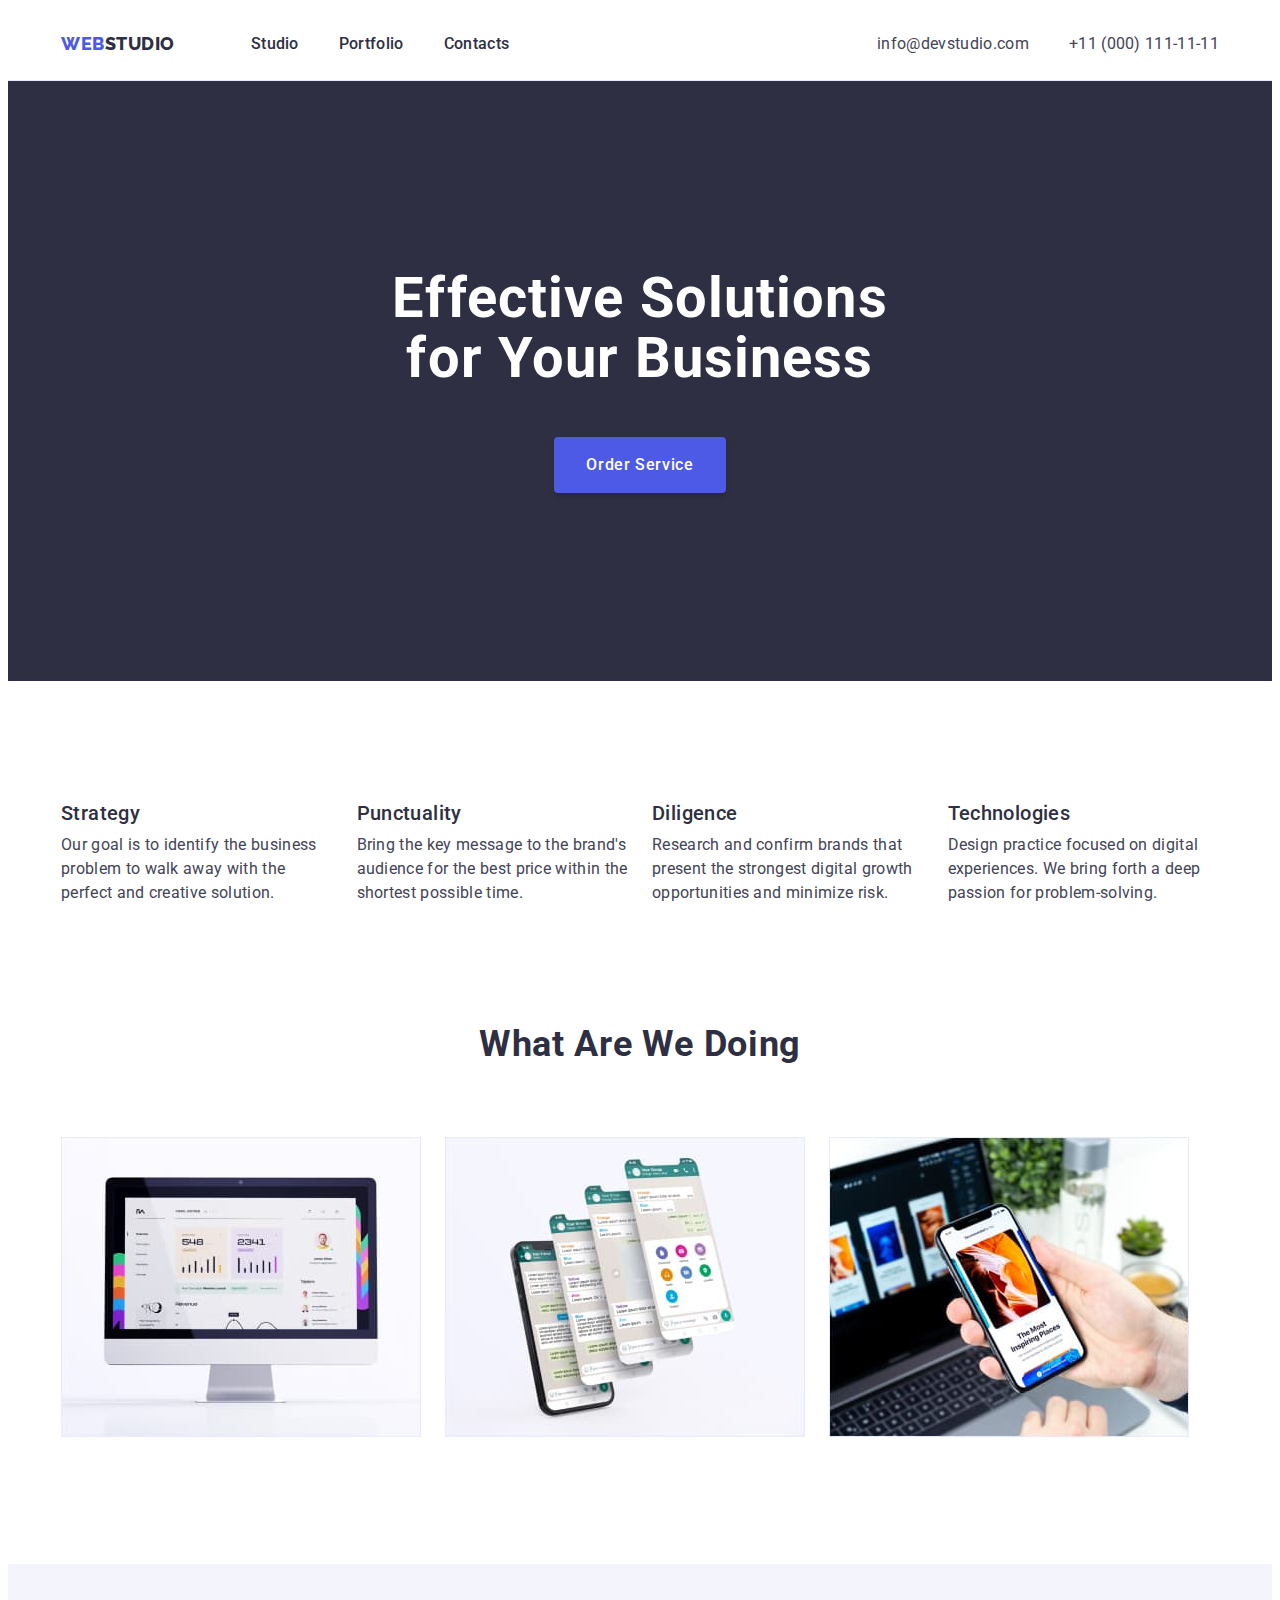
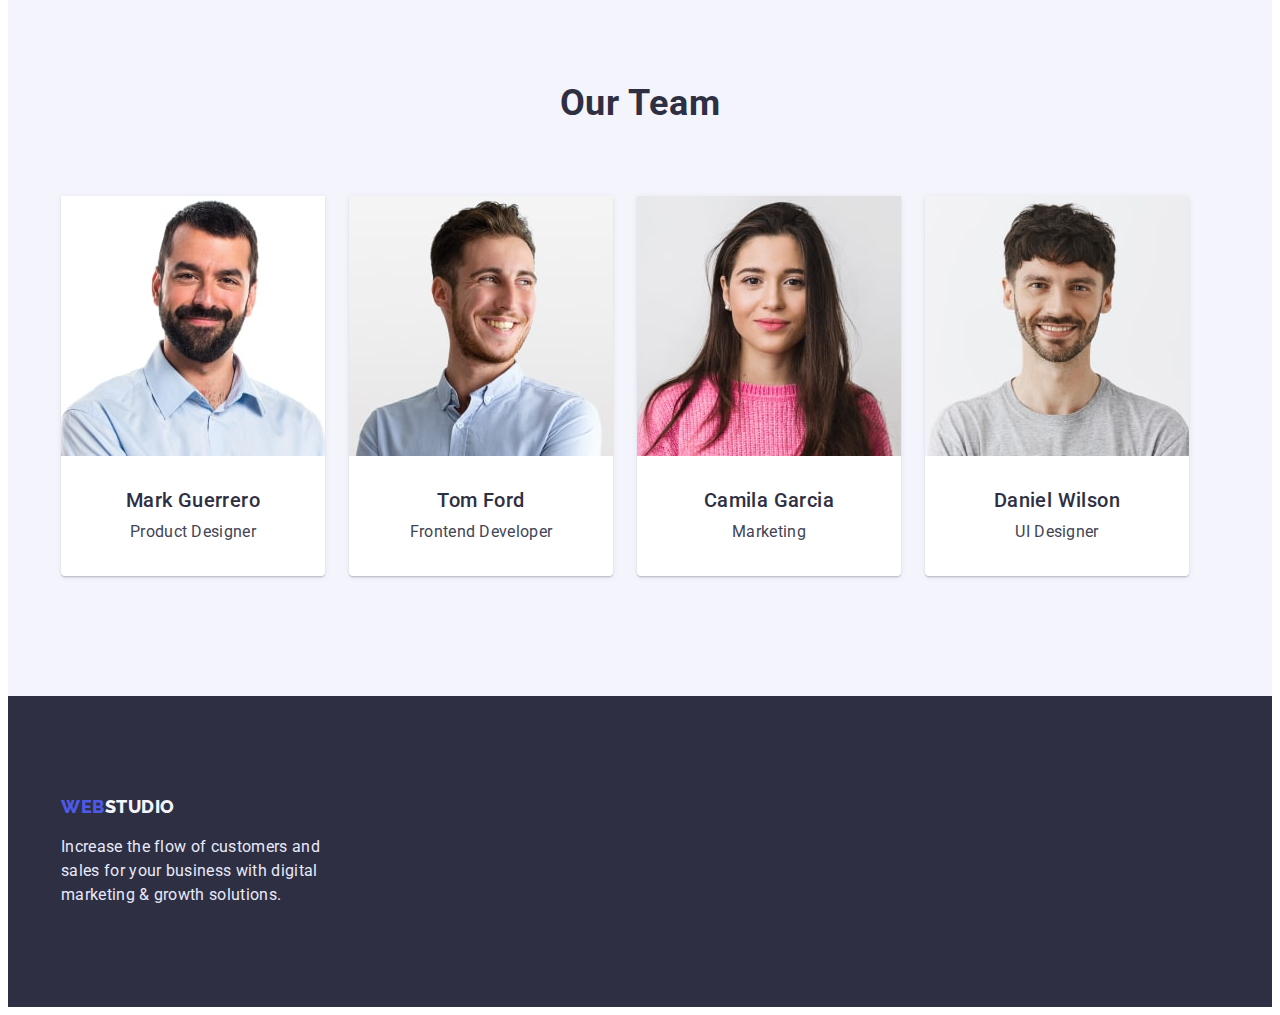
==== index.html @ 8305bf83 "Initial commit" ====
<!DOCTYPE html>
<html lang="en">

<head>
  <meta charset="UTF-8" />
  <meta http-equiv="X-UA-Compatible" content="IE=edge" />
  <meta name="viewport" content="width=device-width, initial-scale=1.0" />
  <title>Webstudio</title>
  <link rel="preconnect" href="https://fonts.googleapis.com" />
  <link rel="preconnect" href="https://fonts.gstatic.com" crossorigin />
  <link href="https://fonts.googleapis.com/css2?family=Raleway:wght@900&family=Roboto:wght@400;500;700&display=swap"
    rel="stylesheet" />
  <link rel="stylesheet" href="https://cdnjs.cloudflare.com/ajax/libs/modern-normalize/1.1.0/modern-normalize.min.css"
    integrity="sha512-wpPYUAdjBVSE4KJnH1VR1HeZfpl1ub8YT/NKx4PuQ5NmX2tKuGu6U/JRp5y+Y8XG2tV+wKQpNHVUX03MfMFn9Q=="
    crossorigin="anonymous" referrerpolicy="no-referrer" />
  <link rel="stylesheet" href="./css/styles.css" />
</head>

<body>
  <header>
    <div class="nav-container container">
      <nav class="nav">
        <a class="logo link" href="./index.html">Web<span class="logo-studio">Studio</span></a>
        <ul class="nav-list list">
          <li class="nav-item item">
            <a class="nav-link link" href="./index.html">Studio</a>
          </li>
          <li class="nav-item item">
            <a class="nav-link link" href="./portfolio.html">Portfolio</a>
          </li>
          <li class="nav-item item">
            <a class="nav-link link" href="">Contacts</a>
          </li>
        </ul>
      </nav>
      <address class="address">
        <ul class="address-list list">
          <li class="address-item item">
            <a class="address-link link" href="mailto:info@devstudio.com">info@devstudio.com</a>
          </li>
          <li class="address-item item">
            <a class="address-link link" href="tel:+110001111111">+11 (000) 111-11-11</a>
          </li>
        </ul>
      </address>
    </div>
  </header>
  <main>
    <section class="hero section">
      <div class="hero-container container">
        <h1 class="hero-heading">Effective Solutions for Your Business</h1>
        <button class="hero-btn btn" type="button">Order Service</button>
    </section>
    <section class="about section">
      <div class="about-container container">
        <h2 class="about-heading visually-hidden">About us</h2>
        <ul class="about-list list">
          <li class="about-item item">
            <h3 class="about-name">Strategy</h3>
            <p class="about-description">
              Our goal is to identify the business problem to walk away with the
              perfect and creative solution.
            </p>
          </li>
          <li class="about-item item">
            <h3 class="about-name">Punctuality</h3>
            <p class="about-description">
              Bring the key message to the brand's audience for the best price
              within the shortest possible time.
            </p>
          </li>
          <li class="about-item item">
            <h3 class="about-name">Diligence</h3>
            <p class="about-description">
              Research and confirm brands that present the strongest digital
              growth opportunities and minimize risk.
            </p>
          </li>
          <li class="about-item item">
            <h3 class="about-name">Technologies</h3>
            <p class="about-description">
              Design practice focused on digital experiences. We bring forth a
              deep passion for problem-solving.
            </p>
          </li>
        </ul>
      </div>
      </div>
    </section>
    <section class="whatwedo section">
      <div class="whatwedo-container container">
        <h2 class="whatwedo-heading">What are we doing</h2>
        <ul class="whatwedo-list list">
          <li class="whatwedo-item">
            <img src="./images/img1.jpg" alt="computer" width="360" />
          </li>
          <li class="whatwedo-item">
            <img src="./images/img2.jpg" alt="mobile phone" width="360" />
          </li>
          <li class="whatwedo-item">
            <img src="./images/img3.jpg" alt="mobile phone and computer" width="360" />
          </li>
        </ul>
      </div>
    </section>
    <section class="team section">
      <div class="team-container container">
        <h2 class="team-heading">Our Team</h2>
        <ul class="team-list list">
          <li class="team-item item">
            <img src="./images/photo1.jpg" alt="photo" width="264" />
            <div class="team-item-container">
              <h3 class="team-name">Mark Guerrero</h3>
              <p class="team-description">Product Designer</p>
            </div>
          </li>
          <li class="team-item item">
            <img src="./images/photo2.jpg" alt="photo" width="264" />
            <div class="team-item-container">
              <h3 class="team-name">Tom Ford</h3>
              <p class="team-description">Frontend Developer</p>
            </div>
          </li>
          <li class="team-item item">
            <img src="./images/photo3.jpg" alt="photo" width="264" />
            <div class="team-item-container">
              <h3 class="team-name">Camila Garcia</h3>
              <p class="team-description">Marketing</p>
            </div>
          </li>
          <li class="team-item item">
            <img src="./images/photo4.jpg" alt="photo" width="264" />
            <div class="team-item-container">
              <h3 class="team-name">Daniel Wilson</h3>
              <p class="team-description">UI Designer</p>
            </div>
          </li>
        </ul>
      </div>
    </section>
  </main>
  <footer class="footer section">
    <div class="footer-container container">
      <div class="footer-desc">
        <a class="logo link" href="./index.html">Web<span class="logo-studio-bottom">Studio</span></a>
        <p class="footer-descripton">
          Increase the flow of customers and sales for your business with digital
          marketing & growth solutions.
        </p>
      </div>
    </div>
  </footer>
</body>

</html>
---- css/styles.css ----
:root {
  --text-color: #434455;
  --heading-color: #2e2f42;
  --primary-brand-color: #4d5ae5;
  --bgcolor: #f4f4fd;
  --white-color: #ffffff;
  --prassed-state-color: #404bbf;
  --accent-color: #e7e9fc;
}

h1,
h2,
h3,
p,
li {
  margin: 0;
}

ul {
  margin: 0;
  padding: 0;
}

.visually-hidden {
  position: absolute;
  width: 1px;
  height: 1px;
  margin: -1px;
  border: 0;
  padding: 0;
  white-space: nowrap;
  clip-path: inset(100%);
  clip: rect(0 0 0 0);
  overflow: hidden;
}

body {
  font-family: 'Roboto', sans-serif;
  font-style: normal;
  font-weight: 400;
  font-size: 16px;
  line-height: 1.5;
  letter-spacing: 0.02em;
  color: var(--text-color);
}

.container {
  width: 1158px;
  padding-left: 15px;
  padding-right: 15px;
  margin-left: auto;
  margin-right: auto;
}

.list {
  list-style: none;
}

.link {
  text-decoration: none;
}

.btn {
  cursor: pointer;
  border: none;
}

.logo {
  font-family: 'Raleway', sans-serif;
  font-style: normal;
  font-weight: 800;
  font-size: 18px;
  line-height: 1.17;
  letter-spacing: 0.03em;
  text-transform: uppercase;
  color: var(--primary-brand-color);
  text-decoration: none;
}

.logo-studio {
  color: var(--heading-color);
}

/* -------------------HEADER */
header {
  border-bottom: 1px solid var(--accent-color);
}

.nav-container {
  display: flex;
  align-items: center;
  padding-top: 24px;
  padding-bottom: 24px;
}

.nav {
  display: flex;
  align-items: center;
}

.nav-list {
  display: flex;
  gap: 40px;
}

.logo {
  margin-right: 76px;
}

.nav-link {
  color: var(--heading-color);
  font-weight: 500;
}

.nav-link:hover,
.nav-link:focus {
  color: var(--prassed-state-color);
}

.address {
  font-style: normal;
  margin-left: auto;
}

.address-list {
  display: flex;
  align-items: center;
  gap: 40px;
}

.address-link {
  font-weight: 400;
  font-size: 16px;
  line-height: 1.5;
  letter-spacing: 0.02em;
  color: var(--text-color);
}

.address-link:hover,
.address-link:focus {
  color: var(--prassed-state-color);
}

/* ------------------- HERO */

.hero {
  background-color: var(--heading-color);
}

.hero.section {
  padding-top: 188px;
  padding-bottom: 188px;
}

.hero-container {
  text-align: center;
}

.hero-heading {
  font-weight: 700;
  font-size: 56px;
  line-height: 1.07;
  letter-spacing: 0.02em;
  color: var(--white-color);
  margin-bottom: 48px;
  width: 496px;
  margin-right: auto;
  margin-left: auto;
}

.hero-btn {
  font-family: inherit;
  font-weight: 500;
  font-size: 16px;
  line-height: 1.5;
  letter-spacing: 0.04em;
  color: var(--white-color);
  background-color: var(--primary-brand-color);
  min-width: 169px;
  height: 56px;
  padding: 16px 32px;
  box-shadow: 0px 4px 4px rgba(0, 0, 0, 0.15);
  border-radius: 4px;
  text-align: center;
}

.hero-btn:hover,
.hero-btn:focus {
  background-color: var(--prassed-state-color);
}

/* ------------------- ABOUT */
.about.section {
  padding-top: 120px;
  padding-bottom: 120px;
}

.about-list {
  display: flex;
  gap: 24px;
}

.about-item {
  width: calc(100% - 24px / 4);
}

.about-heading {
  font-weight: 700;
  font-size: 36px;
  line-height: 1.11;
  letter-spacing: 0.02em;
  text-transform: capitalize;
  color: var(--heading-color);
}

.about-name {
  font-weight: 500;
  font-size: 20px;
  line-height: 1.2;
  letter-spacing: 0.02em;
  color: var(--heading-color);
  margin-bottom: 8px;
}

/* ------------------- WHATWEDO */

.whatwedo.section {
  padding-bottom: 120px;
}

.whatwedo-heading {
  font-weight: 700;
  font-size: 36px;
  line-height: 1.11;
  letter-spacing: 0.02em;
  text-transform: capitalize;
  color: var(--heading-color);
  text-align: center;
  margin-bottom: 72px;
}

.whatwedo-list {
  display: flex;
  gap: 24px;
}

.whatwedo-item {
  width: 360px;
}

/* ------------------- TEAM */

.team.section {
  padding-top: 120px;
  padding-bottom: 120px;
}

.team {
  background: var(--bgcolor);
}

.team-heading {
  font-weight: 700;
  font-size: 36px;
  line-height: 1.11;
  letter-spacing: 0.02em;
  text-transform: capitalize;
  color: var(--heading-color);
  text-align: center;
  margin-bottom: 72px;
}

.team-list {
  display: flex;
  gap: 24px;
}

.team-item {
  width: calc(100% - 24px) / 4;
  background: var(--white-color);
  box-shadow: 0px 1px 6px rgba(46, 47, 66, 0.08),
    0px 1px 1px rgba(46, 47, 66, 0.16), 0px 2px 1px rgba(46, 47, 66, 0.08);
  border-radius: 0px 0px 4px 4px;
}

.team-item > img {
  display: block;
}

.team-item-container {
  padding-top: 32px;
  padding-bottom: 32px;
}

.team-name {
  font-weight: 500;
  font-size: 20px;
  line-height: 1.2;
  letter-spacing: 0.02em;
  color: var(--heading-color);
  text-align: center;
  margin-bottom: 8px;
}

.team-item-container > p {
  text-align: center;
}

/* ------------------- PORTFOLIO */
.portfolio.section {
  padding-top: 96px;
  padding-bottom: 120px;
}

.portfolio-heading {
  font-weight: 700;
  font-size: 36px;
  line-height: 1.11;
  letter-spacing: 0.02em;
  text-transform: capitalize;
  color: var(--heading-color);
}

.portfolio-filter-list {
  display: flex;
  justify-content: center;
  margin-bottom: 72px;
  gap: 24px;
}

.portfolio-list {
  display: flex;
  flex-wrap: wrap;
  row-gap: 48px;
  column-gap: 24px;
}

.portfolio-item {
  width: 360px;
}

.portfolio-item img {
  display: block;
}

.portfolio-item-container {
  padding-top: 32px;
  padding-bottom: 32px;
  padding-left: 16px;
  padding-right: 16px;
  border: 1px solid var(--accent-color);
  border-top: none;
}

.portfolio-item-container h2 {
  margin-bottom: 8px;
}

.filter-btn {
  font-family: 'Roboto', sans-serif;
  font-weight: 500;
  font-size: 16px;
  line-height: 1.5;
  letter-spacing: 0.04em;
  color: var(--primary-brand-color);
  background-color: var(--bgcolor);
  text-transform: capitalize;
  border: 1px solid var(--accent-color);
  border-radius: 4px;
  padding: 12px 24px;
}

.filter-btn:hover,
.filter-btn:focus {
  color: var(--white-color);
  background-color: var(--prassed-state-color);
  border: 1px solid transparent;
  box-shadow: 0px 3px 1px rgba(0, 0, 0, 0.1), 0px 2px 1px rgba(0, 0, 0, 0.08),
    0px 2px 2px rgba(0, 0, 0, 0.12);
}

.portfolio-name {
  font-weight: 500;
  font-size: 20px;
  line-height: 1.2;
  letter-spacing: 0.02em;
  color: var(--text-color);
}

.portfolio-description {
  color: var(--text-color);
}

/* ------------------- FOOTER */

.footer.section {
  padding-top: 100px;
  padding-bottom: 100px;
}

.footer-desc {
  max-width: 264px;
}

.footer-desc > .logo {
  display: block;
  margin-bottom: 18px;
}

.footer {
  background-color: var(--heading-color);
}

.logo-studio-bottom {
  color: var(--bgcolor);
}

.footer-descripton {
  color: var(--accent-color);
}
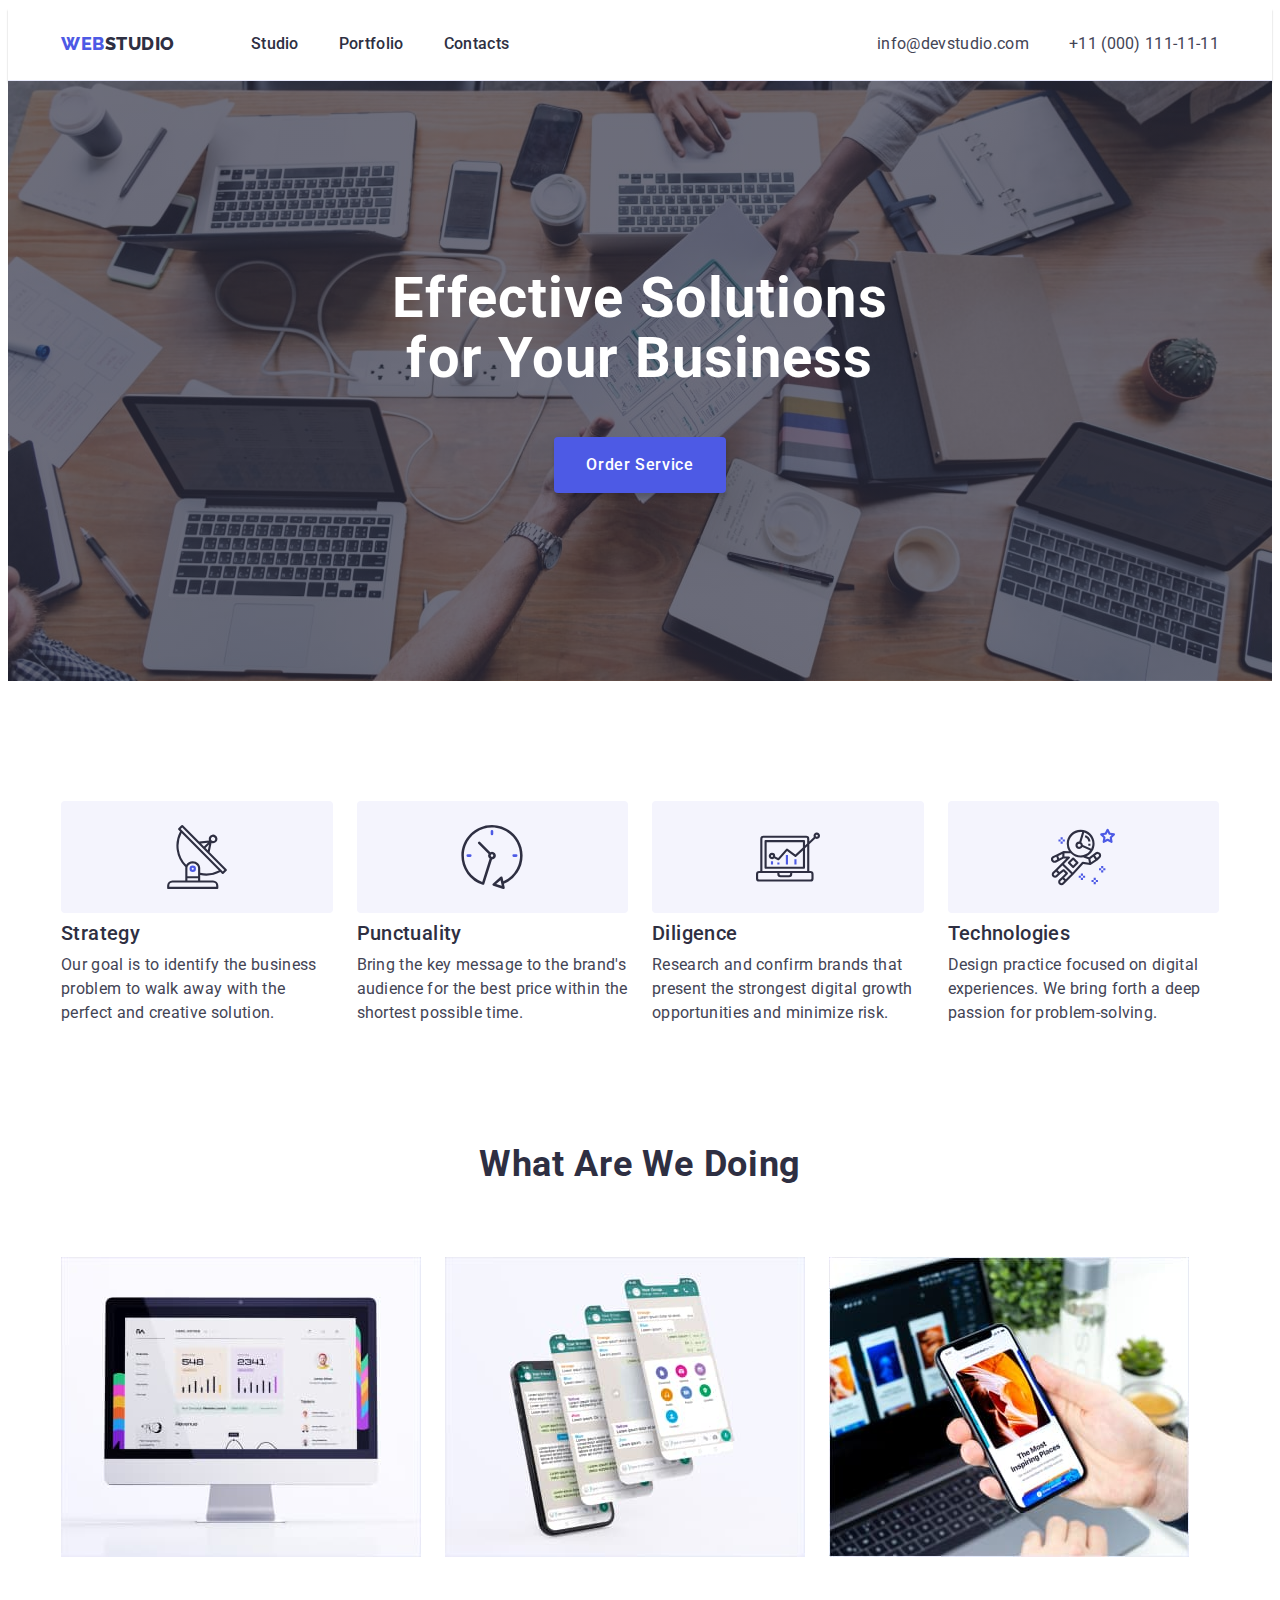
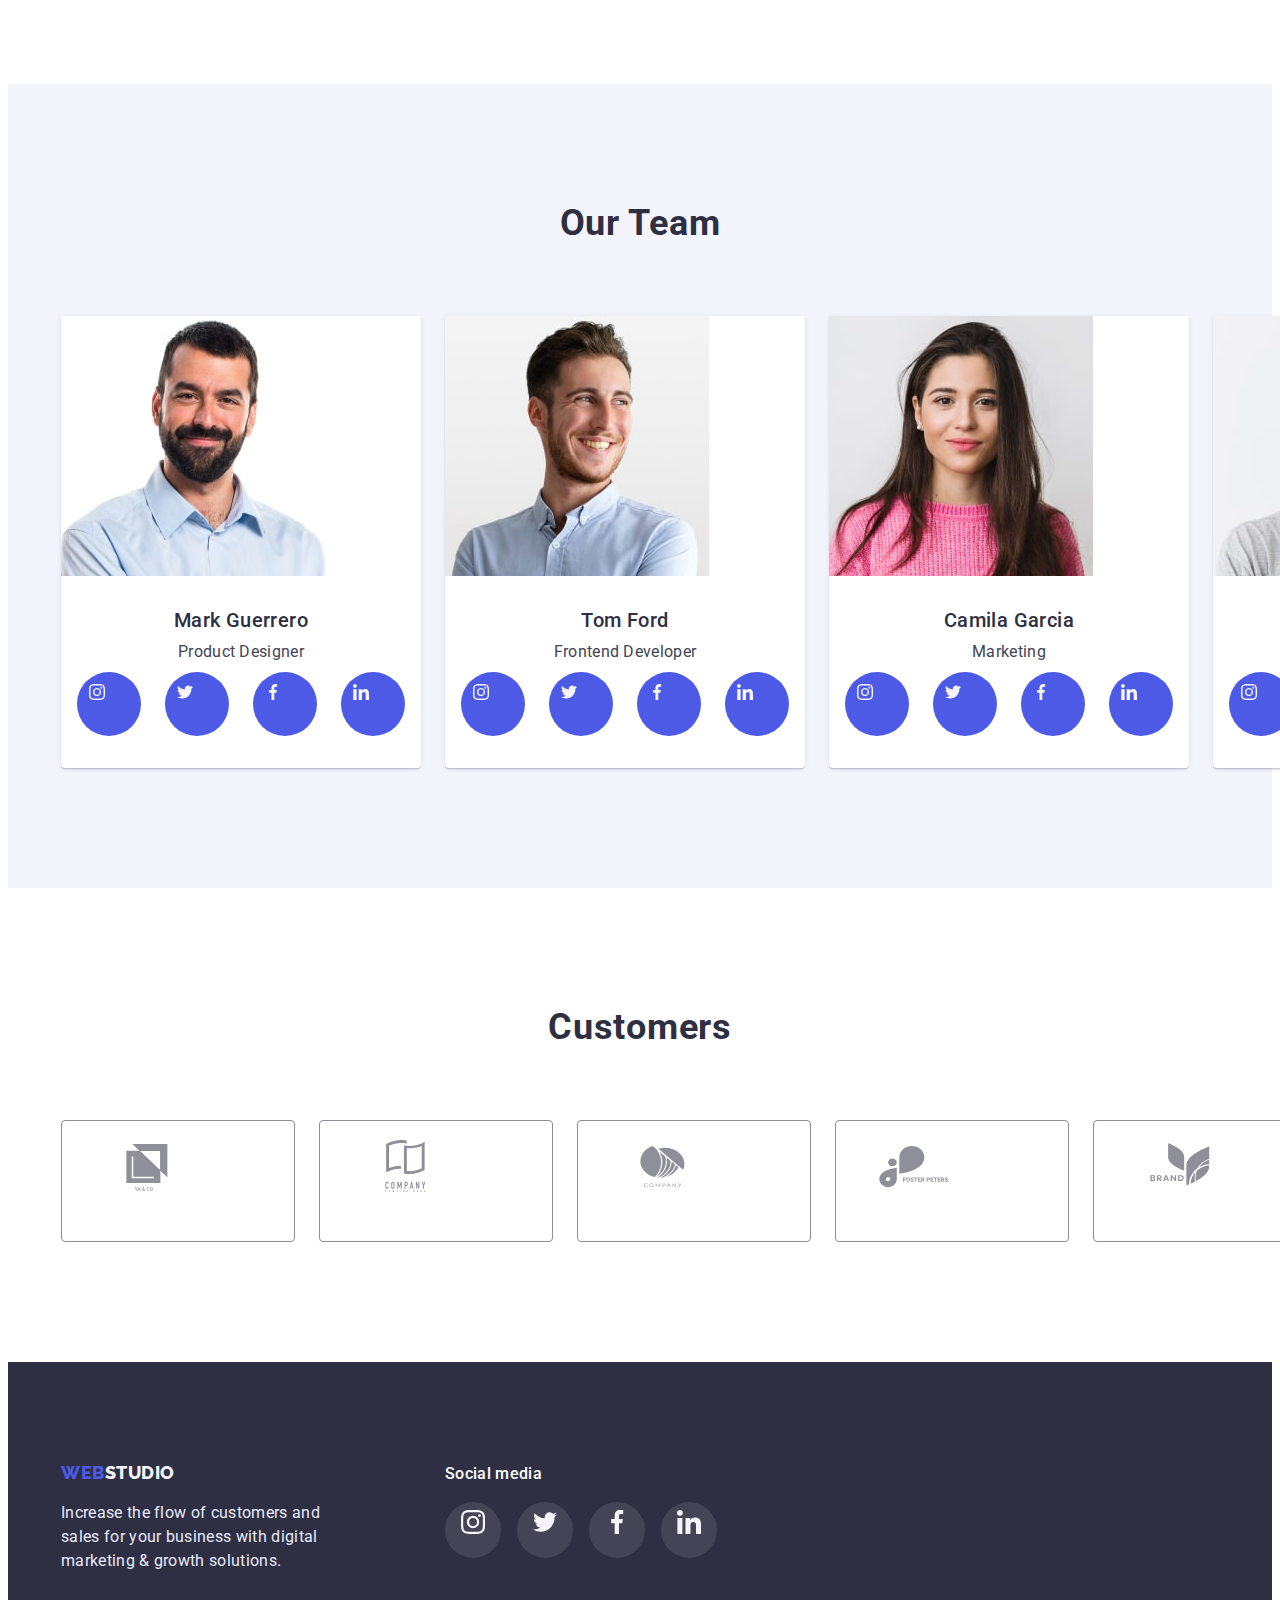
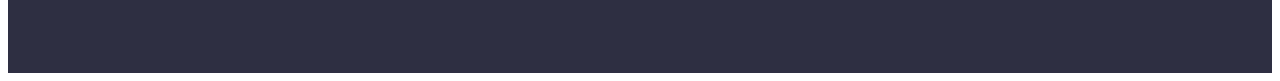
==== commit 0ba57868: "add svg and bgimg" ====
--- a/index.html
+++ b/index.html
@@ -51,34 +51,54 @@
         <h1 class="hero-heading">Effective Solutions for Your Business</h1>
         <button class="hero-btn btn" type="button">Order Service</button>
     </section>
-    <section class="about section">
-      <div class="about-container container">
-        <h2 class="about-heading visually-hidden">About us</h2>
-        <ul class="about-list list">
-          <li class="about-item item">
-            <h3 class="about-name">Strategy</h3>
-            <p class="about-description">
+    <section class="features section">
+      <div class="features-container container">
+        <h2 class="features-heading title visually-hidden">About us</h2>
+        <ul class="features-list list">
+          <li class="features-item item">
+            <div class="features-icon-container">
+              <svg class="antena-icon" width="64" height="64">
+                <use href="./images/symbol-defs.svg#antenna"></use>
+              </svg>
+            </div>
+            <h3 class="features-name">Strategy</h3>
+            <p class="features-description">
               Our goal is to identify the business problem to walk away with the
               perfect and creative solution.
             </p>
           </li>
-          <li class="about-item item">
-            <h3 class="about-name">Punctuality</h3>
-            <p class="about-description">
+          <li class="features-item item">
+            <div class="features-icon-container">
+              <svg class="antena-icon" width="64" height="64">
+                <use href="./images/symbol-defs.svg#clock"></use>
+              </svg>
+            </div>
+            <h3 class="features-name">Punctuality</h3>
+            <p class="features-description">
               Bring the key message to the brand's audience for the best price
               within the shortest possible time.
             </p>
           </li>
-          <li class="about-item item">
-            <h3 class="about-name">Diligence</h3>
-            <p class="about-description">
+          <li class="features-item item">
+            <div class="features-icon-container">
+              <svg class="antena-icon" width="64" height="64">
+                <use href="./images/symbol-defs.svg#diagram"></use>
+              </svg>
+            </div>
+            <h3 class="features-name">Diligence</h3>
+            <p class="features-description">
               Research and confirm brands that present the strongest digital
               growth opportunities and minimize risk.
             </p>
           </li>
-          <li class="about-item item">
-            <h3 class="about-name">Technologies</h3>
-            <p class="about-description">
+          <li class="features-item item">
+            <div class="features-icon-container">
+              <svg class="antena-icon" width="64" height="64">
+                <use href="./images/symbol-defs.svg#astronaut"></use>
+              </svg>
+            </div>
+            <h3 class="features-name">Technologies</h3>
+            <p class="features-description">
               Design practice focused on digital experiences. We bring forth a
               deep passion for problem-solving.
             </p>
@@ -89,7 +109,7 @@
     </section>
     <section class="whatwedo section">
       <div class="whatwedo-container container">
-        <h2 class="whatwedo-heading">What are we doing</h2>
+        <h2 class="whatwedo-heading title">What are we doing</h2>
         <ul class="whatwedo-list list">
           <li class="whatwedo-item">
             <img src="./images/img1.jpg" alt="computer" width="360" />
@@ -105,13 +125,51 @@
     </section>
     <section class="team section">
       <div class="team-container container">
-        <h2 class="team-heading">Our Team</h2>
+        <h2 class="team-heading title">Our Team</h2>
         <ul class="team-list list">
           <li class="team-item item">
             <img src="./images/photo1.jpg" alt="photo" width="264" />
             <div class="team-item-container">
               <h3 class="team-name">Mark Guerrero</h3>
               <p class="team-description">Product Designer</p>
+              <ul class="team-icon-list list">
+                <li class="team-icon-item item">
+                  <a href="" class="team-icon-link">
+                    <div class="team-icon-container">
+                      <svg class="team-icon" width="16" height="16">
+                        <use href="./images/symbol-defs.svg#instagram"></use>
+                      </svg>
+                    </div>
+                  </a>
+                </li>
+                <li class="team-icon-item item">
+                  <a href="" class="team-icon-link">
+                    <div class="team-icon-container">
+                      <svg class="team-icon" width="16" height="16">
+                        <use href="./images/symbol-defs.svg#twitter"></use>
+                      </svg>
+                    </div>
+                  </a>
+                </li>
+                <li class="team-icon-item item">
+                  <a href="" class="team-icon-link">
+                    <div class="team-icon-container">
+                      <svg class="team-icon" width="16" height="16">
+                        <use href="./images/symbol-defs.svg#facebook"></use>
+                      </svg>
+                    </div>
+                  </a>
+                </li>
+                <li class="team-icon-item item">
+                  <a href="" class="team-icon-link">
+                    <div class="team-icon-container">
+                      <svg class="team-icon" width="16" height="16">
+                        <use href="./images/symbol-defs.svg#linkedin"></use>
+                      </svg>
+                    </div>
+                  </a>
+                </li>
+              </ul>
             </div>
           </li>
           <li class="team-item item">
@@ -119,6 +177,44 @@
             <div class="team-item-container">
               <h3 class="team-name">Tom Ford</h3>
               <p class="team-description">Frontend Developer</p>
+              <ul class="team-icon-list list">
+                <li class="team-icon-item item">
+                  <a href="" class="team-icon-link">
+                    <div class="team-icon-container">
+                      <svg class="team-icon" width="16" height="16">
+                        <use href="./images/symbol-defs.svg#instagram"></use>
+                      </svg>
+                    </div>
+                  </a>
+                </li>
+                <li class="team-icon-item item">
+                  <a href="" class="team-icon-link">
+                    <div class="team-icon-container">
+                      <svg class="team-icon" width="16" height="16">
+                        <use href="./images/symbol-defs.svg#twitter"></use>
+                      </svg>
+                    </div>
+                  </a>
+                </li>
+                <li class="team-icon-item item">
+                  <a href="" class="team-icon-link">
+                    <div class="team-icon-container">
+                      <svg class="team-icon" width="16" height="16">
+                        <use href="./images/symbol-defs.svg#facebook"></use>
+                      </svg>
+                    </div>
+                  </a>
+                </li>
+                <li class="team-icon-item item">
+                  <a href="" class="team-icon-link">
+                    <div class="team-icon-container">
+                      <svg class="team-icon" width="16" height="16">
+                        <use href="./images/symbol-defs.svg#linkedin"></use>
+                      </svg>
+                    </div>
+                  </a>
+                </li>
+              </ul>
             </div>
           </li>
           <li class="team-item item">
@@ -126,6 +222,44 @@
             <div class="team-item-container">
               <h3 class="team-name">Camila Garcia</h3>
               <p class="team-description">Marketing</p>
+              <ul class="team-icon-list list">
+                <li class="team-icon-item item">
+                  <a href="" class="team-icon-link">
+                    <div class="team-icon-container">
+                      <svg class="team-icon" width="16" height="16">
+                        <use href="./images/symbol-defs.svg#instagram"></use>
+                      </svg>
+                    </div>
+                  </a>
+                </li>
+                <li class="team-icon-item item">
+                  <a href="" class="team-icon-link">
+                    <div class="team-icon-container">
+                      <svg class="team-icon" width="16" height="16">
+                        <use href="./images/symbol-defs.svg#twitter"></use>
+                      </svg>
+                    </div>
+                  </a>
+                </li>
+                <li class="team-icon-item item">
+                  <a href="" class="team-icon-link">
+                    <div class="team-icon-container">
+                      <svg class="team-icon" width="16" height="16">
+                        <use href="./images/symbol-defs.svg#facebook"></use>
+                      </svg>
+                    </div>
+                  </a>
+                </li>
+                <li class="team-icon-item item">
+                  <a href="" class="team-icon-link">
+                    <div class="team-icon-container">
+                      <svg class="team-icon" width="16" height="16">
+                        <use href="./images/symbol-defs.svg#linkedin"></use>
+                      </svg>
+                    </div>
+                  </a>
+                </li>
+              </ul>
             </div>
           </li>
           <li class="team-item item">
@@ -133,7 +267,106 @@
             <div class="team-item-container">
               <h3 class="team-name">Daniel Wilson</h3>
               <p class="team-description">UI Designer</p>
-            </div>
+              <ul class="team-icon-list list">
+                <li class="team-icon-item item">
+                  <a href="" class="team-icon-link">
+                    <div class="team-icon-container">
+                      <svg class="team-icon" width="16" height="16">
+                        <use href="./images/symbol-defs.svg#instagram"></use>
+                      </svg>
+                    </div>
+                  </a>
+                </li>
+                <li class="team-icon-item item">
+                  <a href="" class="team-icon-link">
+                    <div class="team-icon-container">
+                      <svg class="team-icon" width="16" height="16">
+                        <use href="./images/symbol-defs.svg#twitter"></use>
+                      </svg>
+                    </div>
+                  </a>
+                </li>
+                <li class="team-icon-item item">
+                  <a href="" class="team-icon-link">
+                    <div class="team-icon-container">
+                      <svg class="team-icon" width="16" height="16">
+                        <use href="./images/symbol-defs.svg#facebook"></use>
+                      </svg>
+                    </div>
+                  </a>
+                </li>
+                <li class="team-icon-item item">
+                  <a href="" class="team-icon-link">
+                    <div class="team-icon-container">
+                      <svg class="team-icon" width="16" height="16">
+                        <use href="./images/symbol-defs.svg#linkedin"></use>
+                      </svg>
+                    </div>
+                  </a>
+                </li>
+              </ul>
+            </div>
+          </li>
+        </ul>
+      </div>
+    </section>
+    <section class="customers section">
+      <div class="customers-container container">
+        <h2 class="customers-heading title">Customers</h2>
+        <ul class="customers-icon-list list">
+          <li class="customers-icon-item item">
+            <a href="" class="customers-icon-link">
+              <div class="customers-icon-container">
+                <svg class="customers-icon" width="104" height="56">
+                  <use href="./images/symbol-defs.svg#Logo"></use>
+                </svg>
+              </div>
+            </a>
+          </li>
+          <li class="customers-icon-item item">
+            <a href="" class="customers-icon-link">
+              <div class="customers-icon-container">
+                <svg class="customers-icon" width="104" height="56">
+                  <use href="./images/symbol-defs.svg#Logo-1"></use>
+                </svg>
+              </div>
+            </a>
+          </li>
+          <li class="customers-icon-item item">
+            <a href="" class="customers-icon-link">
+              <div class="customers-icon-container">
+                <svg class="customers-icon" width="104" height="56">
+                  <use href="./images/symbol-defs.svg#Logo-2"></use>
+                </svg>
+              </div>
+            </a>
+          </li>
+          <li class="customers-icon-item item">
+            <a href="" class="customers-icon-link">
+              <div class="customers-icon-container">
+                <svg class="customers-icon" width="104" height="56">
+                  <use href="./images/symbol-defs.svg#Logo-3"></use>
+                </svg>
+              </div>
+            </a>
+          </li>
+          <li class="customers-icon-item item">
+            <a href="" class="customers-icon-link">
+              <div class="customers-icon-container">
+                <svg class="customers-icon" width="104" height="56">
+                  <use href="./images/symbol-defs.svg#Logo-4"></use>
+                </svg>
+              </div>
+            </a>
+          </li>
+          <li class="customers-icon-item item">
+            <a href="" class="customers-icon-link">
+              <div class="customers-icon-container">
+                <svg class="customers-icon" width="104" height="56">
+                  <use href="./images/symbol-defs.svg#Logo-5"></use>
+                </svg>
+              </div>
+            </a>
           </li>
         </ul>
       </div>
@@ -148,6 +381,47 @@
           marketing & growth solutions.
         </p>
       </div>
+    <div class="sicialmedia-container">
+      <h3 class="socialmedia-heading">Social media</h3>
+      <ul class="socialmedia-list list">
+        <li class="socialmedia-icon-item item">
+          <a href="" class="socialmedia-icon-link">
+            <div class="socialmedia-icon-container">
+              <svg class="socialmedia-icon">
+                <use href="./images/symbol-defs.svg#instagram" width="24" heigt="24"></use>
+              </svg>
+            </div>
+          </a>
+        </li>
+        <li class="socialmedia-icon-item item">
+          <a href="" class="socialmedia-icon-link">
+            <div class="socialmedia-icon-container">
+                <svg class="socialmedia-icon">
+                <use href="./images/symbol-defs.svg#twitter" width="24" heigt="24"></use>
+              </svg>
+            </div>
+          </a>
+        </li>
+        <li class="socialmedia-icon-item item">
+          <a href="" class="socialmedia-icon-link">
+            <div class="socialmedia-icon-container">
+                <svg class="socialmedia-icon">
+                <use href="./images/symbol-defs.svg#facebook" width="24" heigt="24"></use>
+              </svg>
+            </div>
+          </a>
+        </li>
+        <li class="socialmedia-icon-item item">
+          <a href="" class="socialmedia-icon-link">
+            <div class="socialmedia-icon-container">
+                <svg class="socialmedia-icon">
+                <use href="./images/symbol-defs.svg#linkedin" width="24" heigt="24"></use>
+              </svg>
+            </div>
+          </a>
+        </li>
+      </ul>
+    </div>
     </div>
   </footer>
 </body>
--- a/css/styles.css
+++ b/css/styles.css
@@ -52,6 +52,17 @@
   margin-right: auto;
 }
 
+.title {
+  font-weight: 700;
+  font-size: 36px;
+  line-height: 1.11;
+  letter-spacing: 0.02em;
+  text-transform: capitalize;
+  color: var(--heading-color);
+  text-align: center;
+  margin-bottom: 72px;
+}
+
 .list {
   list-style: none;
 }
@@ -84,6 +95,8 @@
 /* -------------------HEADER */
 header {
   border-bottom: 1px solid var(--accent-color);
+  box-shadow: 0px 3px 1px rgba(0, 0, 0, 0.1), 0px 2px 1px rgba(0, 0, 0, 0.08),
+    0px 2px 2px rgba(0, 0, 0, 0.12)
 }
 
 .nav-container {
@@ -150,6 +163,13 @@
 .hero.section {
   padding-top: 188px;
   padding-bottom: 188px;
+  background-image: linear-gradient(
+      rgba(46, 47, 66, 0.7),
+      rgba(46, 47, 66, 0.7)
+    ),
+    url(../images/bgimage.jpg);
+  background-repeat: no-repeat;
+  background-position: center;
 }
 
 .hero-container {
@@ -189,31 +209,33 @@
   background-color: var(--prassed-state-color);
 }
 
-/* ------------------- ABOUT */
-.about.section {
+/* ------------------- Features */
+
+.features.section {
   padding-top: 120px;
   padding-bottom: 120px;
 }
 
-.about-list {
+.features-list {
   display: flex;
   gap: 24px;
 }
 
-.about-item {
+.features-item {
   width: calc(100% - 24px / 4);
 }
 
-.about-heading {
-  font-weight: 700;
-  font-size: 36px;
-  line-height: 1.11;
-  letter-spacing: 0.02em;
-  text-transform: capitalize;
-  color: var(--heading-color);
-}
-
-.about-name {
+.features-icon-container {
+  display: flex;
+  justify-content: center;
+  padding-top: 24px;
+  padding-bottom: 24px;
+  background: var(--bgcolor);
+  border-radius: 4px;
+  margin-bottom: 8px;
+}
+
+.features-name {
   font-weight: 500;
   font-size: 20px;
   line-height: 1.2;
@@ -226,17 +248,6 @@
 
 .whatwedo.section {
   padding-bottom: 120px;
-}
-
-.whatwedo-heading {
-  font-weight: 700;
-  font-size: 36px;
-  line-height: 1.11;
-  letter-spacing: 0.02em;
-  text-transform: capitalize;
-  color: var(--heading-color);
-  text-align: center;
-  margin-bottom: 72px;
 }
 
 .whatwedo-list {
@@ -259,16 +270,6 @@
   background: var(--bgcolor);
 }
 
-.team-heading {
-  font-weight: 700;
-  font-size: 36px;
-  line-height: 1.11;
-  letter-spacing: 0.02em;
-  text-transform: capitalize;
-  color: var(--heading-color);
-  text-align: center;
-  margin-bottom: 72px;
-}
 
 .team-list {
   display: flex;
@@ -288,8 +289,29 @@
 }
 
 .team-item-container {
-  padding-top: 32px;
-  padding-bottom: 32px;
+  padding: 32px 16px;
+}
+
+.team-icon-list {
+  display: flex;
+  gap: 24px;
+}
+
+.team-icon-container {
+  border-radius: 50%;
+  background-color: var(--primary-brand-color);
+  width: 40px;
+  height: 40px;
+  padding: 12px;
+}
+
+.team-icon-container:hover,
+.team-icon-container:focus {
+  background-color: var(--prassed-state-color);
+}
+
+.team-icon {
+  display: block;
 }
 
 .team-name {
@@ -304,6 +326,37 @@
 
 .team-item-container > p {
   text-align: center;
+  margin-bottom: 8px;
+}
+/* ------------------- CUSTOMERS */
+.customers.section {
+  padding-top: 120px;
+  padding-bottom: 120px;
+}
+
+.customers-icon-list {
+  display: flex;
+  gap: 24px;
+}
+
+.customers-icon-container {
+  display: flex;
+  width: 168px;
+  height: 88px;
+  padding: 16px 32px;
+  border: 1px solid #8e8f99;
+  border-radius: 4px;
+  color: #8e8f99;
+}
+
+.customers-icon {
+  fill: currentColor;
+}
+
+.customers-icon-container:hover,
+.customers-icon-container:focus {
+  border-color: var(--prassed-state-color);
+  color: var(--prassed-state-color);
 }
 
 /* ------------------- PORTFOLIO */
@@ -392,6 +445,19 @@
 }
 
 /* ------------------- FOOTER */
+.footer-container {
+  display: flex;
+}
+
+.socialmedia-heading {
+  font-family: 'Roboto', sans-serif;
+  font-weight: 500;
+  font-size: 16px;
+  line-height: 24px;
+  letter-spacing: 1.5;
+  color: var(--white-color);
+  margin-bottom: 16px;
+}
 
 .footer.section {
   padding-top: 100px;
@@ -400,6 +466,7 @@
 
 .footer-desc {
   max-width: 264px;
+  margin-right: 120px;
 }
 
 .footer-desc > .logo {
@@ -418,3 +485,33 @@
 .footer-descripton {
   color: var(--accent-color);
 }
+
+.sicialmedia-container {
+  width: 208px;
+}
+
+.socialmedia-list {
+  display: flex;
+  gap: 16px;
+}
+
+.socialmedia-icon-container {
+  display: flex;
+  width: 40px;
+  height: 40px;
+  border-radius: 50%;
+  background-color: rgba(255, 255, 255, 0.1);
+  justify-content: center;
+  padding: 8px;
+}
+
+.socialmedia-icon-container:hover,
+.socialmedia-icon-container:focus {
+  background-color: #31d0aa;
+}
+
+.socialmedia-icon {
+  display: block;
+  width: 24px;
+  height: 24px;
+}
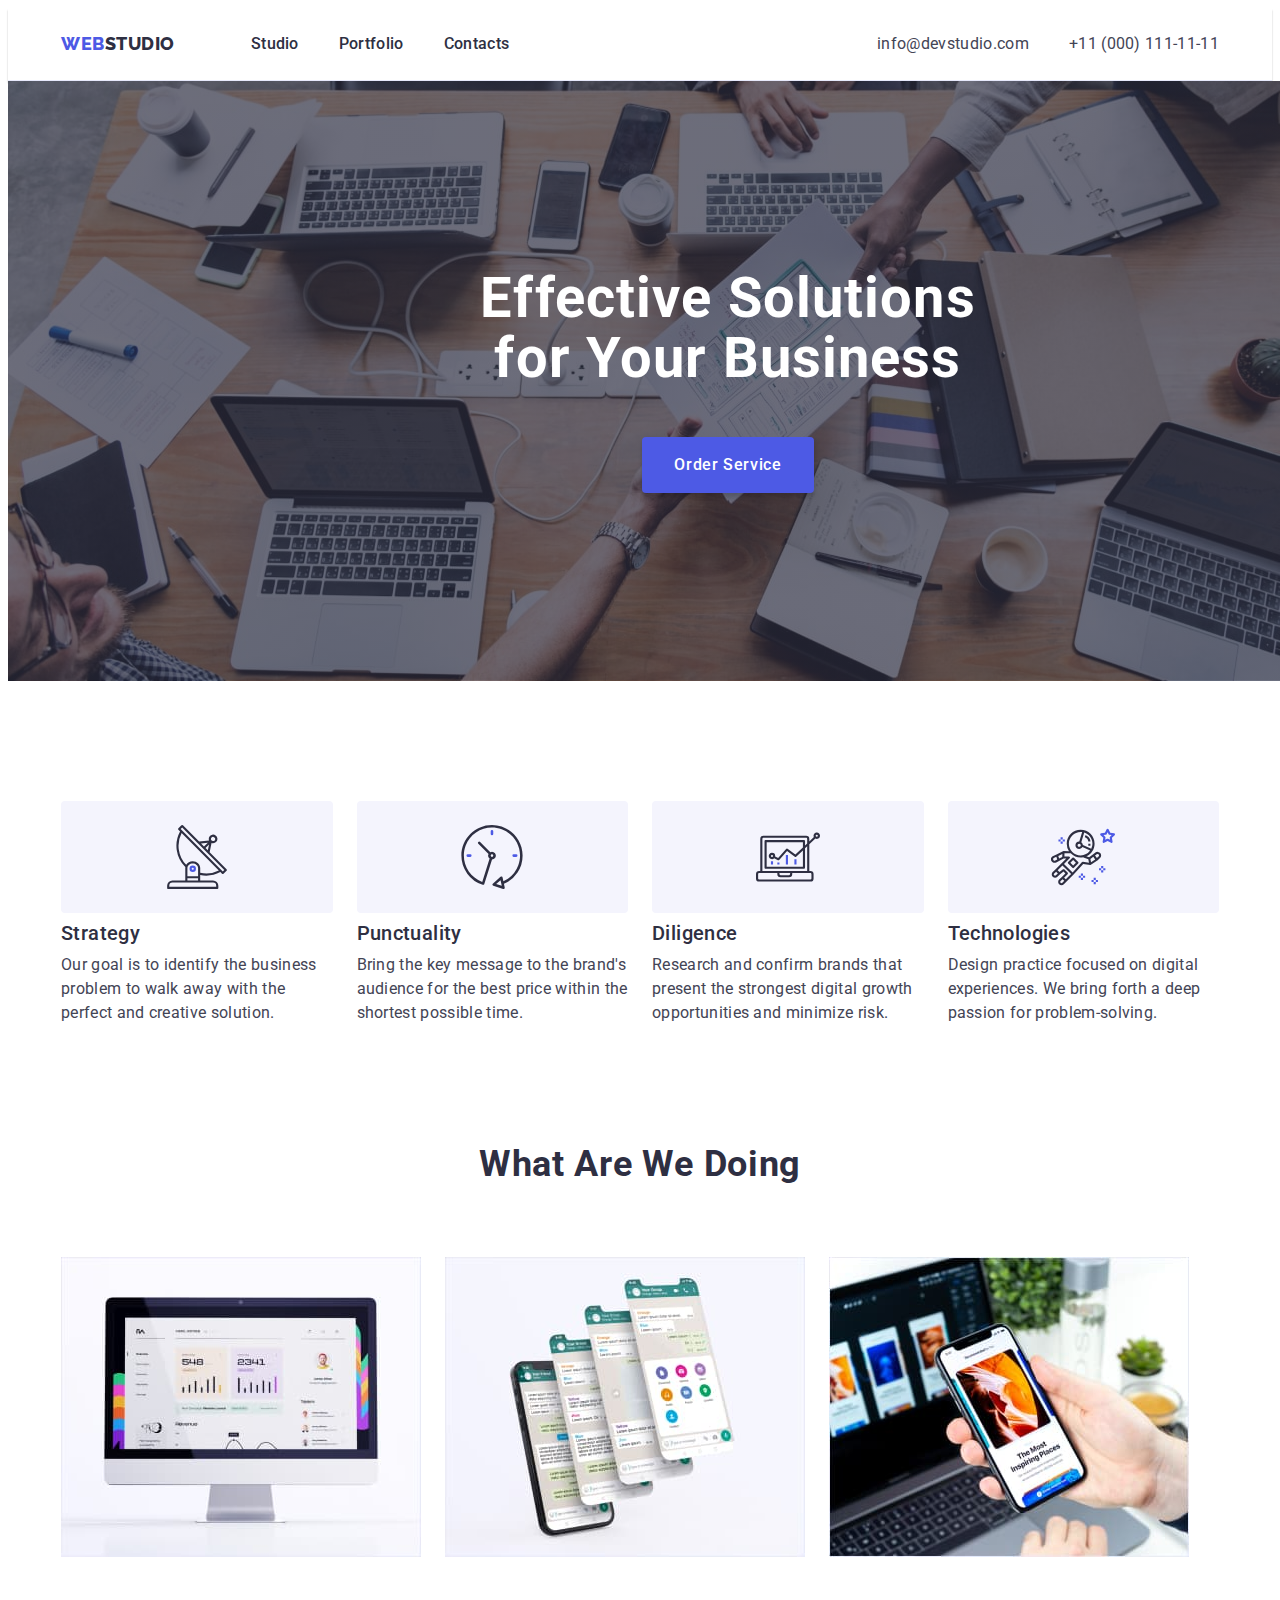
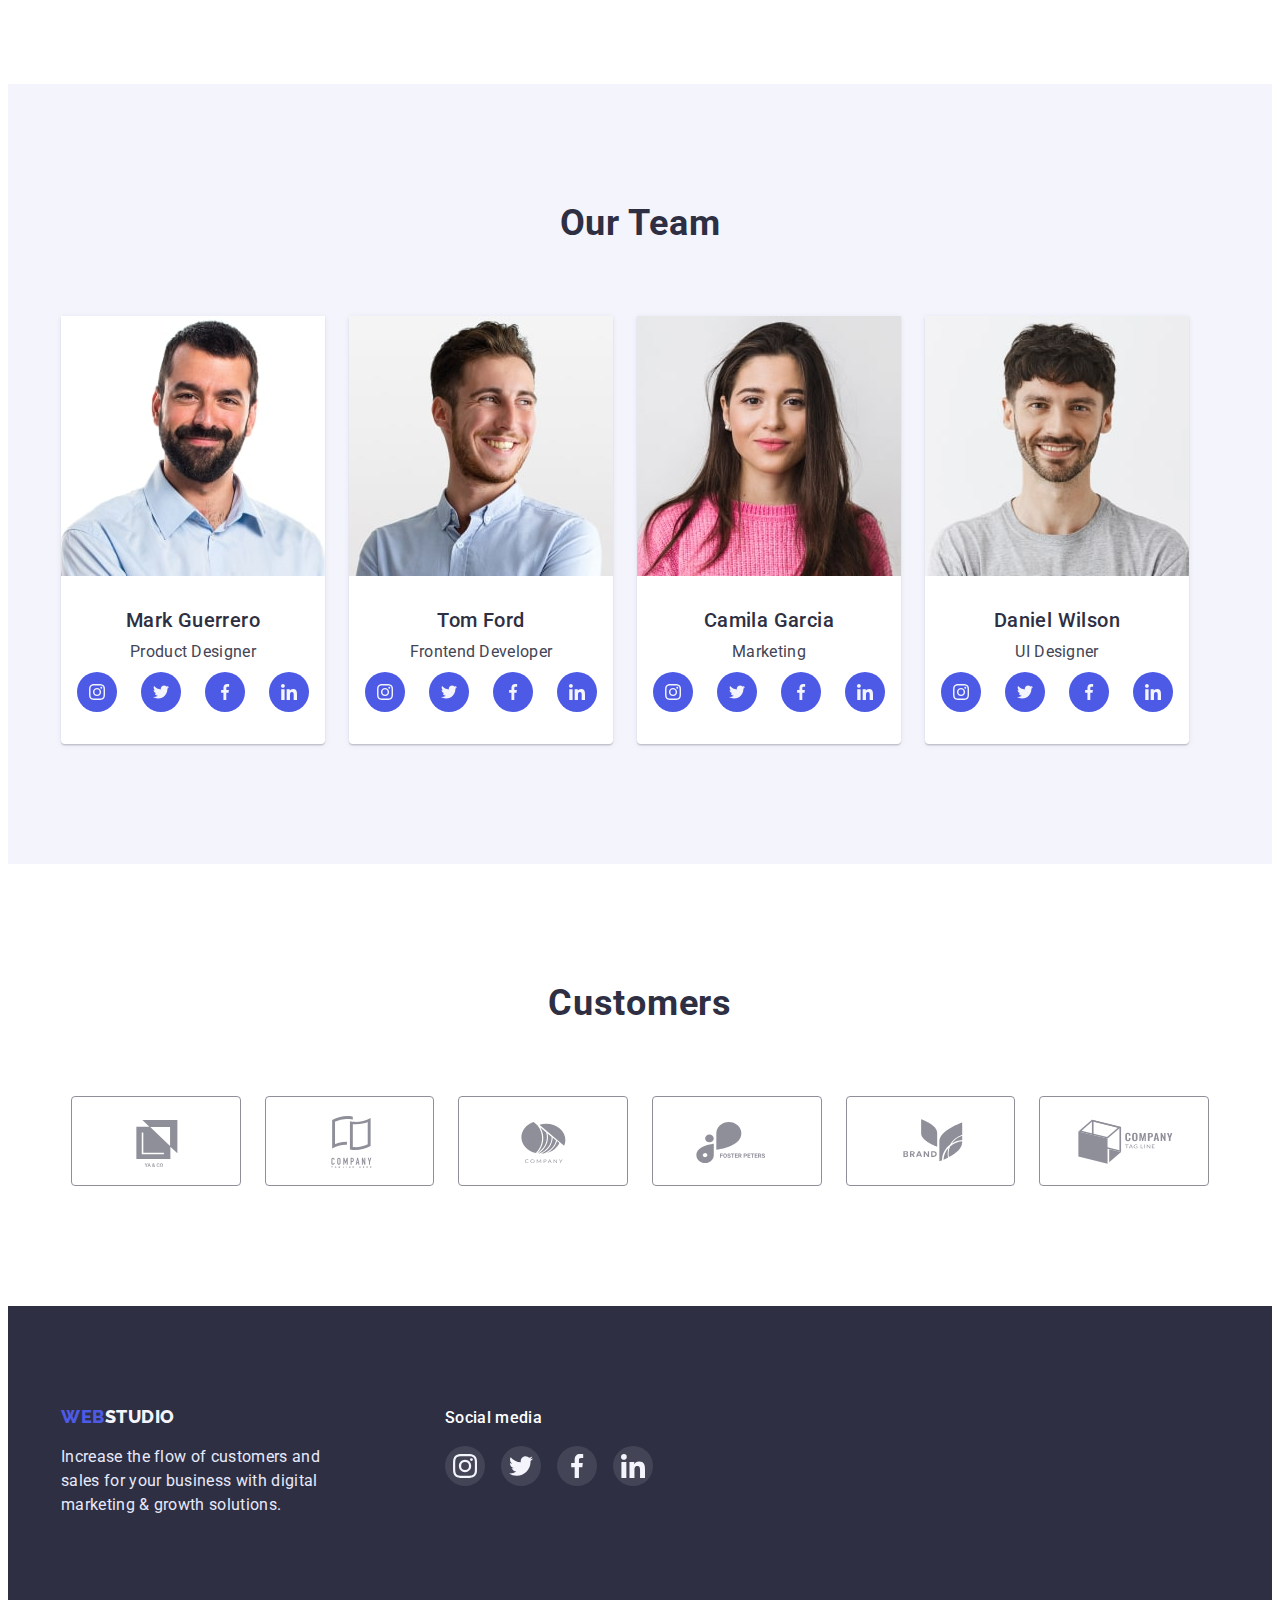
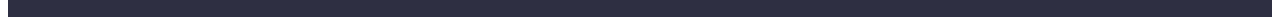
==== commit 72c7b52d: "fix mistakes" ====
--- a/index.html
+++ b/index.html
@@ -135,38 +135,30 @@
               <ul class="team-icon-list list">
                 <li class="team-icon-item item">
                   <a href="" class="team-icon-link">
-                    <div class="team-icon-container">
-                      <svg class="team-icon" width="16" height="16">
-                        <use href="./images/symbol-defs.svg#instagram"></use>
-                      </svg>
-                    </div>
-                  </a>
-                </li>
-                <li class="team-icon-item item">
-                  <a href="" class="team-icon-link">
-                    <div class="team-icon-container">
-                      <svg class="team-icon" width="16" height="16">
-                        <use href="./images/symbol-defs.svg#twitter"></use>
-                      </svg>
-                    </div>
-                  </a>
-                </li>
-                <li class="team-icon-item item">
-                  <a href="" class="team-icon-link">
-                    <div class="team-icon-container">
-                      <svg class="team-icon" width="16" height="16">
-                        <use href="./images/symbol-defs.svg#facebook"></use>
-                      </svg>
-                    </div>
-                  </a>
-                </li>
-                <li class="team-icon-item item">
-                  <a href="" class="team-icon-link">
-                    <div class="team-icon-container">
-                      <svg class="team-icon" width="16" height="16">
-                        <use href="./images/symbol-defs.svg#linkedin"></use>
-                      </svg>
-                    </div>
+                    <svg class="team-icon" width="16" height="16">
+                      <use href="./images/symbol-defs.svg#instagram"></use>
+                    </svg>
+                  </a>
+                </li>
+                <li class="team-icon-item item">
+                  <a href="" class="team-icon-link">
+                    <svg class="team-icon" width="16" height="16">
+                      <use href="./images/symbol-defs.svg#twitter"></use>
+                    </svg>
+                  </a>
+                </li>
+                <li class="team-icon-item item">
+                  <a href="" class="team-icon-link">
+                    <svg class="team-icon" width="16" height="16">
+                      <use href="./images/symbol-defs.svg#facebook"></use>
+                    </svg>
+                  </a>
+                </li>
+                <li class="team-icon-item item">
+                  <a href="" class="team-icon-link">
+                    <svg class="team-icon" width="16" height="16">
+                      <use href="./images/symbol-defs.svg#linkedin"></use>
+                    </svg>
                   </a>
                 </li>
               </ul>
@@ -180,38 +172,30 @@
               <ul class="team-icon-list list">
                 <li class="team-icon-item item">
                   <a href="" class="team-icon-link">
-                    <div class="team-icon-container">
-                      <svg class="team-icon" width="16" height="16">
-                        <use href="./images/symbol-defs.svg#instagram"></use>
-                      </svg>
-                    </div>
-                  </a>
-                </li>
-                <li class="team-icon-item item">
-                  <a href="" class="team-icon-link">
-                    <div class="team-icon-container">
-                      <svg class="team-icon" width="16" height="16">
-                        <use href="./images/symbol-defs.svg#twitter"></use>
-                      </svg>
-                    </div>
-                  </a>
-                </li>
-                <li class="team-icon-item item">
-                  <a href="" class="team-icon-link">
-                    <div class="team-icon-container">
-                      <svg class="team-icon" width="16" height="16">
-                        <use href="./images/symbol-defs.svg#facebook"></use>
-                      </svg>
-                    </div>
-                  </a>
-                </li>
-                <li class="team-icon-item item">
-                  <a href="" class="team-icon-link">
-                    <div class="team-icon-container">
-                      <svg class="team-icon" width="16" height="16">
-                        <use href="./images/symbol-defs.svg#linkedin"></use>
-                      </svg>
-                    </div>
+                    <svg class="team-icon" width="16" height="16">
+                      <use href="./images/symbol-defs.svg#instagram"></use>
+                    </svg>
+                  </a>
+                </li>
+                <li class="team-icon-item item">
+                  <a href="" class="team-icon-link">
+                    <svg class="team-icon" width="16" height="16">
+                      <use href="./images/symbol-defs.svg#twitter"></use>
+                    </svg>
+                  </a>
+                </li>
+                <li class="team-icon-item item">
+                  <a href="" class="team-icon-link">
+                    <svg class="team-icon" width="16" height="16">
+                      <use href="./images/symbol-defs.svg#facebook"></use>
+                    </svg>
+                  </a>
+                </li>
+                <li class="team-icon-item item">
+                  <a href="" class="team-icon-link">
+                    <svg class="team-icon" width="16" height="16">
+                      <use href="./images/symbol-defs.svg#linkedin"></use>
+                    </svg>
                   </a>
                 </li>
               </ul>
@@ -225,38 +209,30 @@
               <ul class="team-icon-list list">
                 <li class="team-icon-item item">
                   <a href="" class="team-icon-link">
-                    <div class="team-icon-container">
-                      <svg class="team-icon" width="16" height="16">
-                        <use href="./images/symbol-defs.svg#instagram"></use>
-                      </svg>
-                    </div>
-                  </a>
-                </li>
-                <li class="team-icon-item item">
-                  <a href="" class="team-icon-link">
-                    <div class="team-icon-container">
-                      <svg class="team-icon" width="16" height="16">
-                        <use href="./images/symbol-defs.svg#twitter"></use>
-                      </svg>
-                    </div>
-                  </a>
-                </li>
-                <li class="team-icon-item item">
-                  <a href="" class="team-icon-link">
-                    <div class="team-icon-container">
-                      <svg class="team-icon" width="16" height="16">
-                        <use href="./images/symbol-defs.svg#facebook"></use>
-                      </svg>
-                    </div>
-                  </a>
-                </li>
-                <li class="team-icon-item item">
-                  <a href="" class="team-icon-link">
-                    <div class="team-icon-container">
-                      <svg class="team-icon" width="16" height="16">
-                        <use href="./images/symbol-defs.svg#linkedin"></use>
-                      </svg>
-                    </div>
+                    <svg class="team-icon" width="16" height="16">
+                      <use href="./images/symbol-defs.svg#instagram"></use>
+                    </svg>
+                  </a>
+                </li>
+                <li class="team-icon-item item">
+                  <a href="" class="team-icon-link">
+                    <svg class="team-icon" width="16" height="16">
+                      <use href="./images/symbol-defs.svg#twitter"></use>
+                    </svg>
+                  </a>
+                </li>
+                <li class="team-icon-item item">
+                  <a href="" class="team-icon-link">
+                    <svg class="team-icon" width="16" height="16">
+                      <use href="./images/symbol-defs.svg#facebook"></use>
+                    </svg>
+                  </a>
+                </li>
+                <li class="team-icon-item item">
+                  <a href="" class="team-icon-link">
+                    <svg class="team-icon" width="16" height="16">
+                      <use href="./images/symbol-defs.svg#linkedin"></use>
+                    </svg>
                   </a>
                 </li>
               </ul>
@@ -270,38 +246,30 @@
               <ul class="team-icon-list list">
                 <li class="team-icon-item item">
                   <a href="" class="team-icon-link">
-                    <div class="team-icon-container">
-                      <svg class="team-icon" width="16" height="16">
-                        <use href="./images/symbol-defs.svg#instagram"></use>
-                      </svg>
-                    </div>
-                  </a>
-                </li>
-                <li class="team-icon-item item">
-                  <a href="" class="team-icon-link">
-                    <div class="team-icon-container">
-                      <svg class="team-icon" width="16" height="16">
-                        <use href="./images/symbol-defs.svg#twitter"></use>
-                      </svg>
-                    </div>
-                  </a>
-                </li>
-                <li class="team-icon-item item">
-                  <a href="" class="team-icon-link">
-                    <div class="team-icon-container">
-                      <svg class="team-icon" width="16" height="16">
-                        <use href="./images/symbol-defs.svg#facebook"></use>
-                      </svg>
-                    </div>
-                  </a>
-                </li>
-                <li class="team-icon-item item">
-                  <a href="" class="team-icon-link">
-                    <div class="team-icon-container">
-                      <svg class="team-icon" width="16" height="16">
-                        <use href="./images/symbol-defs.svg#linkedin"></use>
-                      </svg>
-                    </div>
+                    <svg class="team-icon" width="16" height="16">
+                      <use href="./images/symbol-defs.svg#instagram"></use>
+                    </svg>
+                  </a>
+                </li>
+                <li class="team-icon-item item">
+                  <a href="" class="team-icon-link">
+                    <svg class="team-icon" width="16" height="16">
+                      <use href="./images/symbol-defs.svg#twitter"></use>
+                    </svg>
+                  </a>
+                </li>
+                <li class="team-icon-item item">
+                  <a href="" class="team-icon-link">
+                    <svg class="team-icon" width="16" height="16">
+                      <use href="./images/symbol-defs.svg#facebook"></use>
+                    </svg>
+                  </a>
+                </li>
+                <li class="team-icon-item item">
+                  <a href="" class="team-icon-link">
+                    <svg class="team-icon" width="16" height="16">
+                      <use href="./images/symbol-defs.svg#linkedin"></use>
+                    </svg>
                   </a>
                 </li>
               </ul>
@@ -311,65 +279,51 @@
       </div>
     </section>
     <section class="customers section">
-      <div class="customers-container container">
-        <h2 class="customers-heading title">Customers</h2>
-        <ul class="customers-icon-list list">
-          <li class="customers-icon-item item">
-            <a href="" class="customers-icon-link">
-              <div class="customers-icon-container">
-                <svg class="customers-icon" width="104" height="56">
-                  <use href="./images/symbol-defs.svg#Logo"></use>
-                </svg>
-              </div>
-            </a>
-          </li>
-          <li class="customers-icon-item item">
-            <a href="" class="customers-icon-link">
-              <div class="customers-icon-container">
-                <svg class="customers-icon" width="104" height="56">
-                  <use href="./images/symbol-defs.svg#Logo-1"></use>
-                </svg>
-              </div>
-            </a>
-          </li>
-          <li class="customers-icon-item item">
-            <a href="" class="customers-icon-link">
-              <div class="customers-icon-container">
-                <svg class="customers-icon" width="104" height="56">
-                  <use href="./images/symbol-defs.svg#Logo-2"></use>
-                </svg>
-              </div>
-            </a>
-          </li>
-          <li class="customers-icon-item item">
-            <a href="" class="customers-icon-link">
-              <div class="customers-icon-container">
-                <svg class="customers-icon" width="104" height="56">
-                  <use href="./images/symbol-defs.svg#Logo-3"></use>
-                </svg>
-              </div>
-            </a>
-          </li>
-          <li class="customers-icon-item item">
-            <a href="" class="customers-icon-link">
-              <div class="customers-icon-container">
-                <svg class="customers-icon" width="104" height="56">
-                  <use href="./images/symbol-defs.svg#Logo-4"></use>
-                </svg>
-              </div>
-            </a>
-          </li>
-          <li class="customers-icon-item item">
-            <a href="" class="customers-icon-link">
-              <div class="customers-icon-container">
-                <svg class="customers-icon" width="104" height="56">
-                  <use href="./images/symbol-defs.svg#Logo-5"></use>
-                </svg>
-              </div>
-            </a>
-          </li>
-        </ul>
-      </div>
+      <h2 class="customers-heading title">Customers</h2>
+      <ul class="customers-icon-list list">
+        <li class="customers-icon-item item">
+          <a href="" class="customers-icon-link">
+            <svg class="customers-icon" width="104" height="56">
+              <use href="./images/symbol-defs.svg#Logo"></use>
+            </svg>
+          </a>
+        </li>
+        <li class="customers-icon-item item">
+          <a href="" class="customers-icon-link">
+            <svg class="customers-icon" width="104" height="56">
+              <use href="./images/symbol-defs.svg#Logo-1"></use>
+            </svg>
+          </a>
+        </li>
+        <li class="customers-icon-item item">
+          <a href="" class="customers-icon-link">
+            <svg class="customers-icon" width="104" height="56">
+              <use href="./images/symbol-defs.svg#Logo-2"></use>
+            </svg>
+          </a>
+        </li>
+        <li class="customers-icon-item item">
+          <a href="" class="customers-icon-link">
+            <svg class="customers-icon" width="104" height="56">
+              <use href="./images/symbol-defs.svg#Logo-3"></use>
+            </svg>
+          </a>
+        </li>
+        <li class="customers-icon-item item">
+          <a href="" class="customers-icon-link">
+            <svg class="customers-icon" width="104" height="56">
+              <use href="./images/symbol-defs.svg#Logo-4"></use>
+            </svg>
+          </a>
+        </li>
+        <li class="customers-icon-item item">
+          <a href="" class="customers-icon-link">
+            <svg class="customers-icon" width="104" height="56">
+              <use href="./images/symbol-defs.svg#Logo-5"></use>
+            </svg>
+          </a>
+        </li>
+      </ul>
     </section>
   </main>
   <footer class="footer section">
@@ -381,47 +335,39 @@
           marketing & growth solutions.
         </p>
       </div>
-    <div class="sicialmedia-container">
-      <h3 class="socialmedia-heading">Social media</h3>
-      <ul class="socialmedia-list list">
-        <li class="socialmedia-icon-item item">
-          <a href="" class="socialmedia-icon-link">
-            <div class="socialmedia-icon-container">
+      <div class="sicialmedia-container">
+        <h3 class="socialmedia-heading">Social media</h3>
+        <ul class="socialmedia-list list">
+          <li class="socialmedia-icon-item item">
+            <a href="" class="socialmedia-icon-link">
               <svg class="socialmedia-icon">
                 <use href="./images/symbol-defs.svg#instagram" width="24" heigt="24"></use>
               </svg>
-            </div>
-          </a>
-        </li>
-        <li class="socialmedia-icon-item item">
-          <a href="" class="socialmedia-icon-link">
-            <div class="socialmedia-icon-container">
-                <svg class="socialmedia-icon">
+            </a>
+          </li>
+          <li class="socialmedia-icon-item item">
+            <a href="" class="socialmedia-icon-link">
+              <svg class="socialmedia-icon">
                 <use href="./images/symbol-defs.svg#twitter" width="24" heigt="24"></use>
               </svg>
-            </div>
-          </a>
-        </li>
-        <li class="socialmedia-icon-item item">
-          <a href="" class="socialmedia-icon-link">
-            <div class="socialmedia-icon-container">
-                <svg class="socialmedia-icon">
+            </a>
+          </li>
+          <li class="socialmedia-icon-item item">
+            <a href="" class="socialmedia-icon-link">
+              <svg class="socialmedia-icon">
                 <use href="./images/symbol-defs.svg#facebook" width="24" heigt="24"></use>
               </svg>
-            </div>
-          </a>
-        </li>
-        <li class="socialmedia-icon-item item">
-          <a href="" class="socialmedia-icon-link">
-            <div class="socialmedia-icon-container">
-                <svg class="socialmedia-icon">
+            </a>
+          </li>
+          <li class="socialmedia-icon-item item">
+            <a href="" class="socialmedia-icon-link">
+              <svg class="socialmedia-icon">
                 <use href="./images/symbol-defs.svg#linkedin" width="24" heigt="24"></use>
               </svg>
-            </div>
-          </a>
-        </li>
-      </ul>
-    </div>
+            </a>
+          </li>
+        </ul>
+      </div>
     </div>
   </footer>
 </body>
--- a/css/styles.css
+++ b/css/styles.css
@@ -96,7 +96,7 @@
 header {
   border-bottom: 1px solid var(--accent-color);
   box-shadow: 0px 3px 1px rgba(0, 0, 0, 0.1), 0px 2px 1px rgba(0, 0, 0, 0.08),
-    0px 2px 2px rgba(0, 0, 0, 0.12)
+    0px 2px 2px rgba(0, 0, 0, 0.12);
 }
 
 .nav-container {
@@ -170,6 +170,10 @@
     url(../images/bgimage.jpg);
   background-repeat: no-repeat;
   background-position: center;
+  width: 1440px;
+  background-size: cover;
+  margin-left: auto;
+  margin-right: auto;
 }
 
 .hero-container {
@@ -228,8 +232,8 @@
 .features-icon-container {
   display: flex;
   justify-content: center;
-  padding-top: 24px;
-  padding-bottom: 24px;
+  align-items: center;
+  height: 112px;
   background: var(--bgcolor);
   border-radius: 4px;
   margin-bottom: 8px;
@@ -269,7 +273,6 @@
 .team {
   background: var(--bgcolor);
 }
-
 
 .team-list {
   display: flex;
@@ -297,16 +300,18 @@
   gap: 24px;
 }
 
-.team-icon-container {
+.team-icon-link {
+  display: flex;
+  justify-content: center;
+  align-items: center;
   border-radius: 50%;
   background-color: var(--primary-brand-color);
   width: 40px;
   height: 40px;
-  padding: 12px;
-}
-
-.team-icon-container:hover,
-.team-icon-container:focus {
+}
+
+.team-icon-link:hover,
+.team-icon-link:focus {
   background-color: var(--prassed-state-color);
 }
 
@@ -337,13 +342,20 @@
 .customers-icon-list {
   display: flex;
   gap: 24px;
-}
-
-.customers-icon-container {
-  display: flex;
-  width: 168px;
+  width: 1138px;
+  margin-left: auto;
+  margin-right: auto;
+}
+
+.customers-icon-item {
+  width: calc(1138px - 24px / 6);
+}
+
+.customers-icon-link {
+  display: flex;
+  justify-content: center;
+  align-items: center;
   height: 88px;
-  padding: 16px 32px;
   border: 1px solid #8e8f99;
   border-radius: 4px;
   color: #8e8f99;
@@ -353,8 +365,8 @@
   fill: currentColor;
 }
 
-.customers-icon-container:hover,
-.customers-icon-container:focus {
+.customers-icon-link:hover,
+.customers-icon-link:focus {
   border-color: var(--prassed-state-color);
   color: var(--prassed-state-color);
 }
@@ -403,6 +415,16 @@
   padding-right: 16px;
   border: 1px solid var(--accent-color);
   border-top: none;
+}
+
+.portfolio-link {
+display: block;
+}
+
+.portfolio-link:hover,
+.portfolio-link:focus {
+  box-shadow: 0px 1px 6px rgba(46, 47, 66, 0.08),
+    0px 1px 1px rgba(46, 47, 66, 0.16), 0px 2px 1px rgba(46, 47, 66, 0.08);
 }
 
 .portfolio-item-container h2 {
@@ -450,11 +472,10 @@
 }
 
 .socialmedia-heading {
-  font-family: 'Roboto', sans-serif;
   font-weight: 500;
   font-size: 16px;
-  line-height: 24px;
-  letter-spacing: 1.5;
+  line-height: 1.5;
+  letter-spacing: 0.02em;
   color: var(--white-color);
   margin-bottom: 16px;
 }
@@ -495,18 +516,18 @@
   gap: 16px;
 }
 
-.socialmedia-icon-container {
+.socialmedia-icon-link {
   display: flex;
   width: 40px;
   height: 40px;
   border-radius: 50%;
   background-color: rgba(255, 255, 255, 0.1);
   justify-content: center;
-  padding: 8px;
-}
-
-.socialmedia-icon-container:hover,
-.socialmedia-icon-container:focus {
+  align-items: center;
+}
+
+.socialmedia-icon-link:hover,
+.socialmedia-icon-link:focus {
   background-color: #31d0aa;
 }
 
